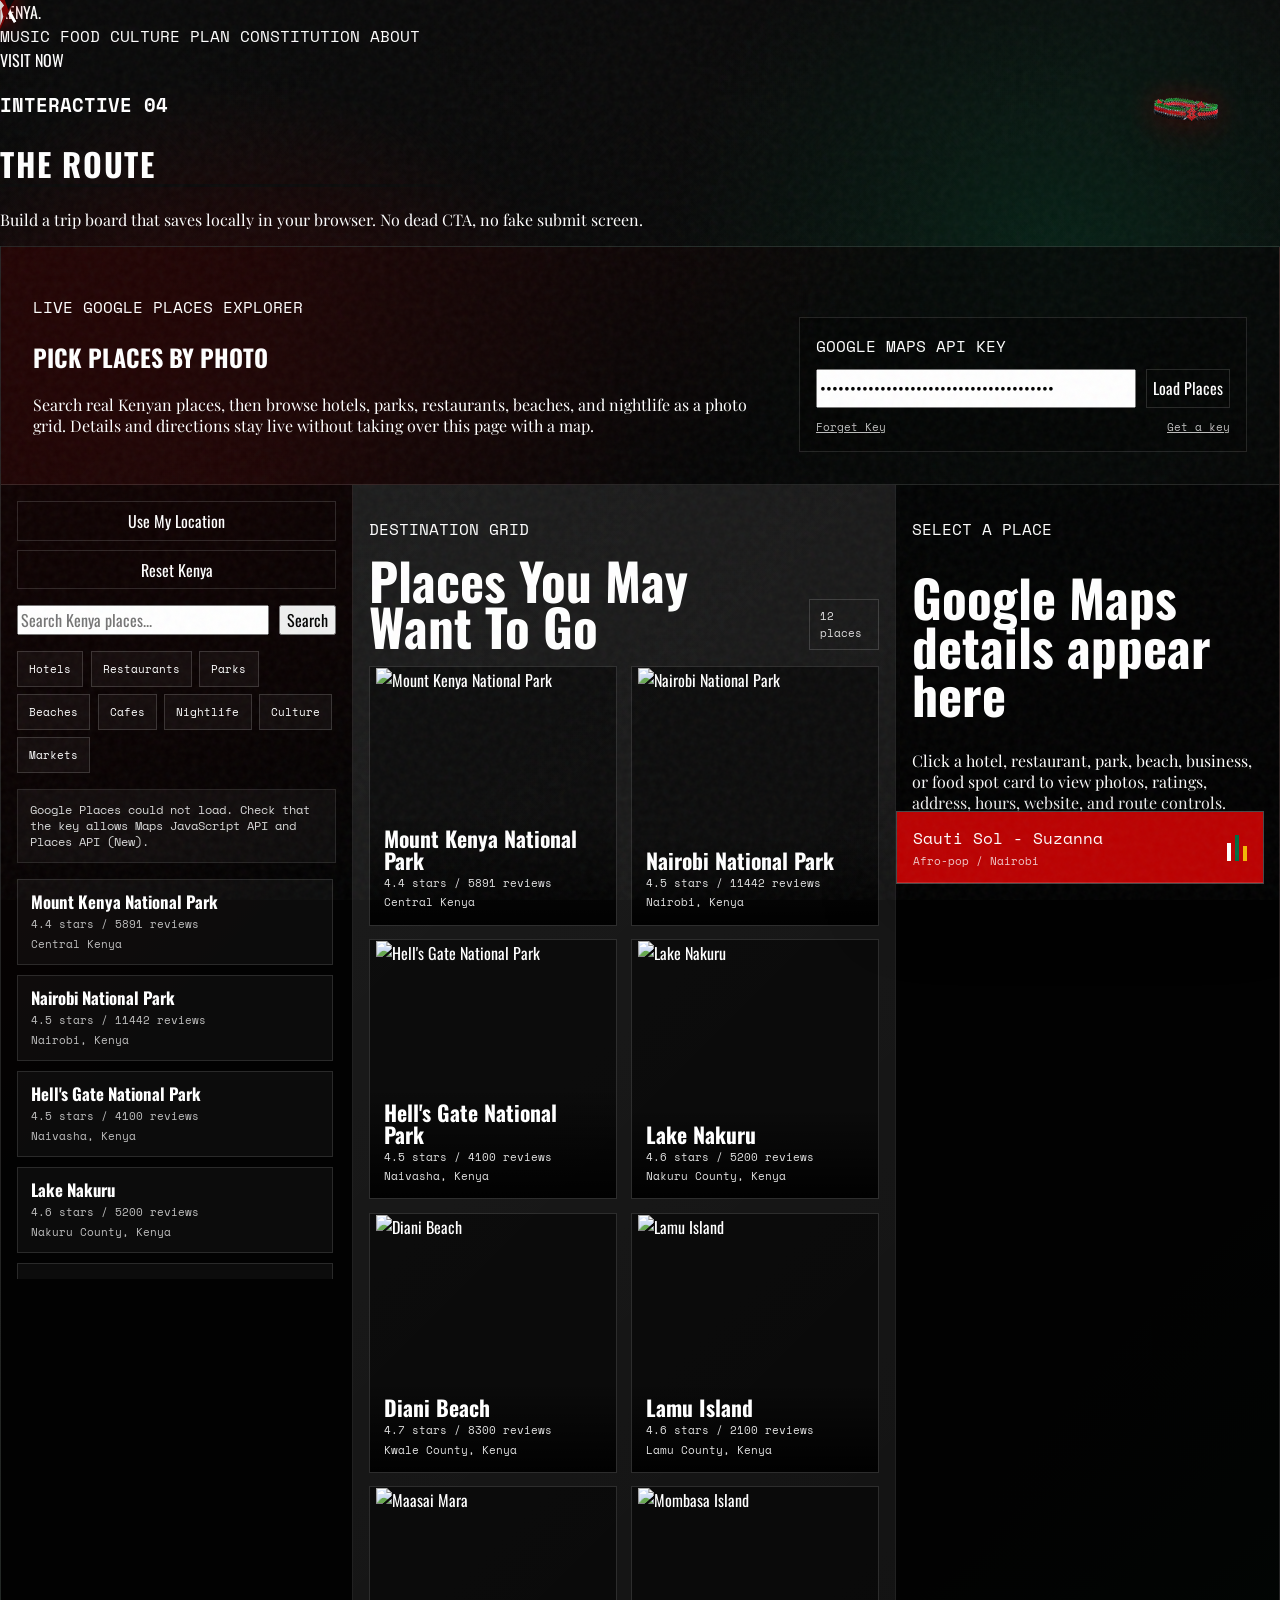
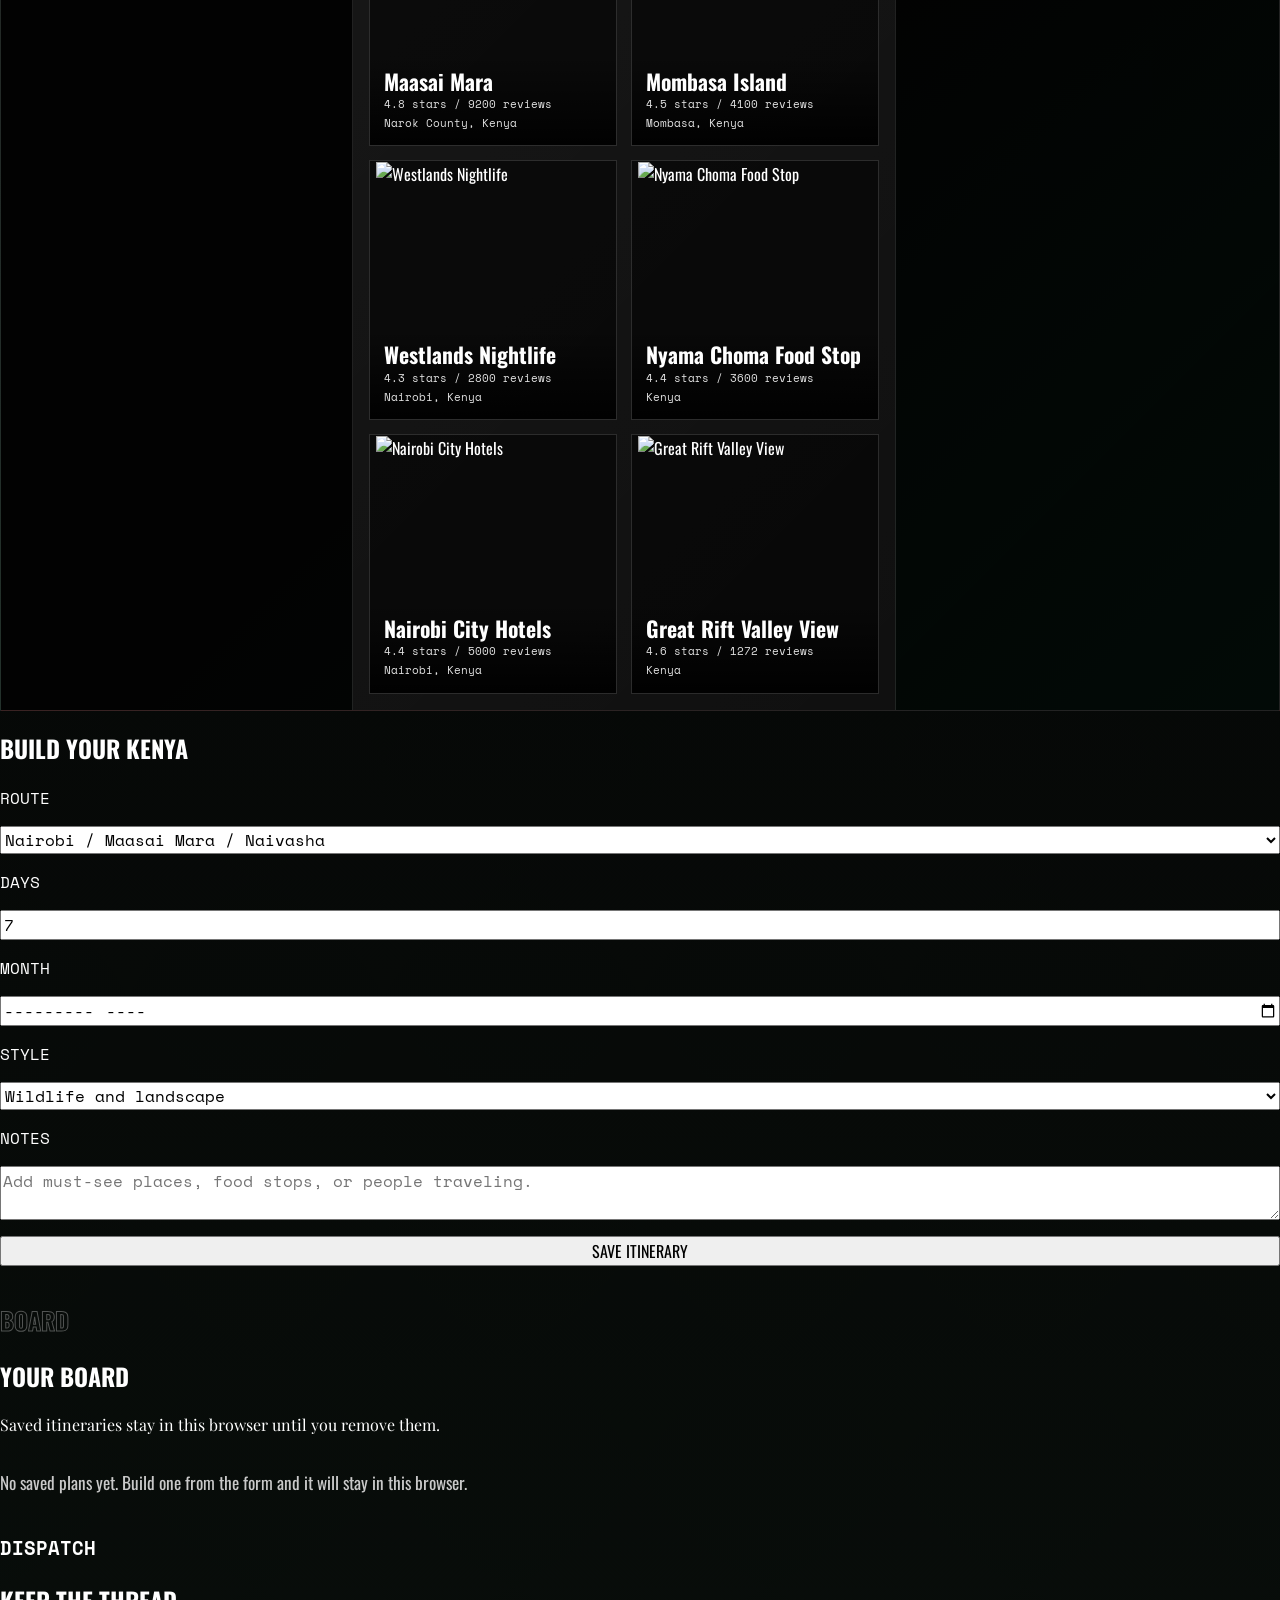
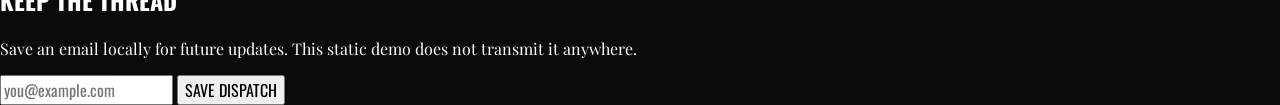
==== plan.html @ a10125d6 "fyeee" ====
<!DOCTYPE html>
<html lang="en">
<head>
  <meta charset="UTF-8">
  <meta name="viewport" content="width=device-width, initial-scale=1.0">
  <title>Plan | Kenya</title>
  <script src="https://cdn.tailwindcss.com"></script>
  <link rel="preconnect" href="https://fonts.googleapis.com">
  <link rel="preconnect" href="https://fonts.gstatic.com" crossorigin>
  <link href="https://fonts.googleapis.com/css2?family=Oswald:wght@300;500;700&family=Playfair+Display:ital,wght@0,400;0,700;1,400&family=Space+Mono:wght@400;700&display=swap" rel="stylesheet">
  <link rel="stylesheet" href="styles.css">
</head>
<body class="original-page antialiased selection:bg-red-600 selection:text-white">
  <nav class="original-nav fixed top-0 w-full z-50 px-6 py-4 flex justify-between items-center mix-blend-difference text-white transition-all duration-300">
    <a href="index.html" class="text-2xl font-bold tracking-tighter hover-trigger cursor-pointer" data-cursor="hovered"><span class="text-red-600">K</span>ENYA<span class="text-green-600">.</span></a>
    <div class="hidden md:flex gap-5 font-mono text-xs tracking-widest">
      <a href="music.html" class="hover:text-red-500 transition-colors hover-trigger" data-cursor="hovered">MUSIC</a>
      <a href="food.html" class="hover:text-red-500 transition-colors hover-trigger" data-cursor="hovered">FOOD</a>
      <a href="culture.html" class="hover:text-red-500 transition-colors hover-trigger" data-cursor="hovered">CULTURE</a>
      <a href="plan.html" class="text-red-500 transition-colors hover-trigger" data-cursor="hovered">PLAN</a>
      <a href="constitution.html" class="hover:text-red-500 transition-colors hover-trigger" data-cursor="hovered">CONSTITUTION</a>
      <a href="about.html" class="hover:text-red-500 transition-colors hover-trigger" data-cursor="hovered">ABOUT</a>
    </div>
    <a href="#planner" class="border border-white px-4 py-2 text-xs font-bold hover:bg-white hover:text-black transition-all hover-trigger" data-cursor="hovered">VISIT NOW</a>
  </nav>

  <main class="pt-32 pb-20 px-6 md:px-20 bg-gradient-to-b from-black to-[#050f08] min-h-screen">
    <div class="mb-16 border-b border-white/10 pb-8">
      <h3 class="font-mono text-green-500 mb-2">INTERACTIVE 04</h3>
      <h1 class="text-7xl md:text-9xl font-bold glitch" data-text="THE ROUTE">THE ROUTE</h1>
      <p class="font-serif text-xl text-gray-400 mt-4 max-w-2xl">Build a trip board that saves locally in your browser. No dead CTA, no fake submit screen.</p>
    </div>

    <section id="kenya-live-map" class="kenya-map-explorer mb-12" data-google-map-explorer>
      <div class="map-brief">
        <div>
          <p class="font-mono text-red-500 text-xs tracking-widest mb-2">LIVE GOOGLE PLACES EXPLORER</p>
          <h2 class="text-4xl md:text-6xl font-bold leading-none">PICK PLACES BY PHOTO</h2>
          <p class="font-serif text-gray-400 mt-3 max-w-3xl">Search real Kenyan places, then browse hotels, parks, restaurants, beaches, and nightlife as a photo grid. Details and directions stay live without taking over this page with a map.</p>
        </div>
        <div class="map-key-panel">
          <label class="font-mono text-xs text-gray-400 tracking-widest" for="maps-api-key">GOOGLE MAPS API KEY</label>
          <div class="map-key-row">
            <input id="maps-api-key" data-map-key type="password" autocomplete="off" placeholder="Paste Maps JS key" class="bg-black border border-white/20 p-3 text-white">
            <button type="button" class="icon-btn" data-map-load>Load Places</button>
          </div>
          <div class="map-key-actions">
            <button type="button" data-map-clear-key>Forget Key</button>
            <a href="https://developers.google.com/maps/documentation/javascript/get-api-key" target="_blank" rel="noreferrer">Get a key</a>
          </div>
        </div>
      </div>

      <div class="map-workbench">
        <aside class="map-sidebar">
          <div class="map-toolbar">
            <button type="button" class="icon-btn" data-map-locate>Use My Location</button>
            <button type="button" class="icon-btn" data-map-reset>Reset Kenya</button>
          </div>
          <form class="map-search" data-map-search-form>
            <input name="query" type="search" placeholder="Search Kenya places..." class="bg-black border border-white/20 p-3 text-white" required>
            <button type="submit" class="bg-red-600 text-white px-4 py-3 font-bold hover:bg-white hover:text-black transition-colors">Search</button>
          </form>
          <div class="map-categories" data-map-categories>
            <button type="button" data-map-query="best hotels in Kenya">Hotels</button>
            <button type="button" data-map-query="best restaurants in Kenya">Restaurants</button>
            <button type="button" data-map-query="national parks in Kenya">Parks</button>
            <button type="button" data-map-query="best beaches in Kenya">Beaches</button>
            <button type="button" data-map-query="best cafes in Kenya">Cafes</button>
            <button type="button" data-map-query="live music and nightlife in Kenya">Nightlife</button>
            <button type="button" data-map-query="museums and cultural centers in Kenya">Culture</button>
            <button type="button" data-map-query="markets and shopping malls in Kenya">Markets</button>
          </div>
          <div class="map-status" data-map-status>Enter your key and load places to pull live Google Places photos and details.</div>
          <div class="map-results" data-map-results></div>
        </aside>

        <div class="map-stage">
          <div class="place-gallery-shell">
            <div class="place-gallery-head">
              <div>
                <p class="font-mono text-xs text-red-500 tracking-widest">DESTINATION GRID</p>
                <h3>Places You May Want To Go</h3>
              </div>
              <span data-gallery-count>0 places</span>
            </div>
            <div class="place-gallery" data-place-gallery>
              <div class="gallery-empty">
                <strong>Load places to fill this with real destination images.</strong>
                <p>Search hotels, restaurants, national parks, beaches, businesses, or cool joints across Kenya.</p>
              </div>
            </div>
            <div class="map-route-card" data-route-card hidden></div>
          </div>
        </div>

        <aside class="map-detail" data-place-detail>
          <p class="font-mono text-xs text-red-500 tracking-widest">SELECT A PLACE</p>
          <h3>Google Maps details appear here</h3>
          <p class="font-serif text-gray-400">Click a hotel, restaurant, park, beach, business, or food spot card to view photos, ratings, address, hours, website, and route controls.</p>
        </aside>
      </div>
    </section>

    <section id="planner" class="grid grid-cols-1 lg:grid-cols-2 gap-8">
      <form class="bg-white/5 border border-white/10 p-8 rounded-xl hover:border-red-500/40 transition-colors" data-planner-form>
        <h2 class="text-4xl font-bold mb-8">BUILD YOUR KENYA</h2>
        <div class="grid gap-5">
          <label class="grid gap-2 font-mono text-xs text-gray-400 tracking-widest">ROUTE
            <select name="route" class="bg-black border border-white/20 p-4 text-white font-sans text-base" required>
              <option value="Nairobi / Maasai Mara / Naivasha">Nairobi / Maasai Mara / Naivasha</option>
              <option value="Mombasa / Diani / Lamu">Mombasa / Diani / Lamu</option>
              <option value="Nairobi / Iten / Mount Kenya">Nairobi / Iten / Mount Kenya</option>
              <option value="Food crawl / Music night / City design">Food crawl / Music night / City design</option>
            </select>
          </label>
          <div class="grid grid-cols-1 md:grid-cols-2 gap-5">
            <label class="grid gap-2 font-mono text-xs text-gray-400 tracking-widest">DAYS
              <input name="days" type="number" min="2" max="30" value="7" class="bg-black border border-white/20 p-4 text-white font-sans text-base" required>
            </label>
            <label class="grid gap-2 font-mono text-xs text-gray-400 tracking-widest">MONTH
              <input name="month" type="month" class="bg-black border border-white/20 p-4 text-white font-sans text-base" required>
            </label>
          </div>
          <label class="grid gap-2 font-mono text-xs text-gray-400 tracking-widest">STYLE
            <select name="style" class="bg-black border border-white/20 p-4 text-white font-sans text-base" required>
              <option value="Wildlife and landscape">Wildlife and landscape</option>
              <option value="Food and nightlife">Food and nightlife</option>
              <option value="Culture and coast">Culture and coast</option>
              <option value="Training and adventure">Training and adventure</option>
            </select>
          </label>
          <label class="grid gap-2 font-mono text-xs text-gray-400 tracking-widest">NOTES
            <textarea name="notes" class="bg-black border border-white/20 p-4 text-white font-sans text-base min-h-[150px]" placeholder="Add must-see places, food stops, or people traveling."></textarea>
          </label>
          <button class="bg-red-600 text-white px-8 py-3 font-bold hover:bg-white hover:text-black transition-colors hover-trigger justify-self-start" type="submit" data-cursor="hovered">SAVE ITINERARY</button>
        </div>
      </form>

      <div class="relative bg-white/5 border border-white/10 p-8 rounded-xl overflow-hidden">
        <div class="absolute top-0 right-0 p-6 opacity-10 pointer-events-none"><h2 class="text-[12vw] font-bold leading-none text-stroke">BOARD</h2></div>
        <div class="relative z-10">
          <h2 class="text-4xl font-bold mb-3">YOUR BOARD</h2>
          <p class="font-serif text-gray-400 mb-8">Saved itineraries stay in this browser until you remove them.</p>
          <div class="itinerary space-y-4" data-itinerary></div>
        </div>
      </div>
    </section>

    <section class="mt-12 bg-black border border-white/10 p-8 rounded-xl">
      <h3 class="font-mono text-red-500 mb-2">DISPATCH</h3>
      <h2 class="text-4xl md:text-6xl font-bold mb-4">KEEP THE THREAD</h2>
      <p class="font-serif text-gray-400 mb-8 max-w-2xl">Save an email locally for future updates. This static demo does not transmit it anywhere.</p>
      <form class="flex flex-col md:flex-row gap-4" data-contact-form>
        <input name="email" type="email" placeholder="you@example.com" class="flex-1 bg-black border border-white/20 p-4 text-white" required>
        <button class="bg-green-600 text-white px-8 py-3 font-bold hover:bg-white hover:text-black transition-colors hover-trigger" type="submit" data-cursor="hovered">SAVE DISPATCH</button>
      </form>
    </section>
  </main>

  <script src="app.js"></script>
</body>
</html>
---- styles.css ----
:root {
  --black: #050505;
  --ink: #0b0b0b;
  --red: #bb0000;
  --green: #006b3f;
  --gold: #f2b705;
  --white: #ffffff;
  --muted: #b9b9b9;
  --line: rgba(255, 255, 255, 0.14);
}

* {
  box-sizing: border-box;
}

html {
  scroll-behavior: smooth;
}

body {
  margin: 0;
  background:
    radial-gradient(circle at 18% 15%, rgba(187, 0, 0, 0.26), transparent 26rem),
    radial-gradient(circle at 82% 8%, rgba(0, 107, 63, 0.24), transparent 24rem),
    linear-gradient(180deg, #090909 0%, #050505 46%, #080d0a 100%);
  color: var(--white);
  font-family: Oswald, Arial, sans-serif;
  overflow-x: hidden;
  cursor: none;
}

body::before {
  content: "";
  position: fixed;
  inset: 0;
  pointer-events: none;
  z-index: 0;
  opacity: 0.11;
  background-image:
    linear-gradient(90deg, rgba(255,255,255,0.04) 1px, transparent 1px),
    linear-gradient(rgba(255,255,255,0.04) 1px, transparent 1px);
  background-size: 42px 42px;
  mask-image: linear-gradient(to bottom, black, transparent 88%);
}

a {
  color: inherit;
  text-decoration: none;
}

img {
  display: block;
  max-width: 100%;
}

button,
input,
select,
textarea {
  font: inherit;
}

.font-serif {
  font-family: "Playfair Display", Georgia, serif;
}

.font-mono {
  font-family: "Space Mono", monospace;
}

.site-shell {
  position: relative;
  z-index: 1;
}

.topbar {
  position: sticky;
  top: 0;
  z-index: 50;
  display: flex;
  align-items: center;
  justify-content: space-between;
  gap: 1.2rem;
  padding: 1rem clamp(1rem, 4vw, 4rem);
  border-bottom: 1px solid var(--line);
  background: rgba(5, 5, 5, 0.78);
  backdrop-filter: blur(18px);
}

.brand {
  display: inline-flex;
  align-items: center;
  gap: 0.65rem;
  font-size: 1.55rem;
  font-weight: 700;
  letter-spacing: 0.02em;
}

.brand-mark {
  display: grid;
  place-items: center;
  width: 2.3rem;
  height: 2.3rem;
  border: 1px solid rgba(255,255,255,0.25);
  background:
    linear-gradient(180deg, #111 0 25%, var(--red) 25% 50%, var(--white) 50% 58%, var(--green) 58% 100%);
  color: white;
  font-size: 0.9rem;
  box-shadow: 0 0 24px rgba(187,0,0,0.3);
}

.nav-links {
  display: flex;
  align-items: center;
  gap: clamp(0.7rem, 2vw, 1.7rem);
  color: var(--muted);
  font-family: "Space Mono", monospace;
  font-size: 0.76rem;
  letter-spacing: 0.08em;
  text-transform: uppercase;
}

.nav-links a {
  padding: 0.55rem 0;
  border-bottom: 1px solid transparent;
}

.nav-links a:hover,
.nav-links a.active {
  color: white;
  border-color: var(--red);
}

.menu-toggle {
  display: none;
}

.btn,
button.btn {
  display: inline-flex;
  align-items: center;
  justify-content: center;
  gap: 0.55rem;
  min-height: 2.75rem;
  padding: 0.8rem 1.1rem;
  border: 1px solid rgba(255,255,255,0.18);
  background: white;
  color: #050505;
  font-weight: 700;
  letter-spacing: 0.04em;
  text-transform: uppercase;
  cursor: pointer;
  transition: transform 180ms ease, background 180ms ease, color 180ms ease, border-color 180ms ease;
}

.btn:hover {
  transform: translateY(-2px);
  background: var(--red);
  border-color: var(--red);
  color: white;
}

.btn.ghost {
  background: transparent;
  color: white;
}

.btn.ghost:hover {
  background: white;
  color: #050505;
}

.btn.green:hover {
  background: var(--green);
  border-color: var(--green);
}

.hero {
  min-height: calc(100vh - 76px);
  display: grid;
  align-items: end;
  padding: clamp(5rem, 11vw, 9rem) clamp(1rem, 5vw, 5rem) 3rem;
  position: relative;
  overflow: hidden;
}

.hero::after {
  content: "";
  position: absolute;
  inset: auto 0 0;
  height: 38%;
  background: linear-gradient(to top, #050505, transparent);
  pointer-events: none;
}

.hero-media {
  position: absolute;
  inset: 0;
  z-index: -1;
}

.hero-media img {
  width: 100%;
  height: 100%;
  object-fit: cover;
  filter: saturate(1.1) contrast(1.05);
}

.hero-media::after {
  content: "";
  position: absolute;
  inset: 0;
  background:
    linear-gradient(90deg, rgba(0,0,0,0.82), rgba(0,0,0,0.2) 55%, rgba(0,0,0,0.62)),
    linear-gradient(180deg, rgba(0,0,0,0.14), rgba(0,0,0,0.78));
}

.hero-content {
  position: relative;
  z-index: 2;
  max-width: 64rem;
}

.eyebrow {
  margin: 0 0 0.9rem;
  color: var(--gold);
  font-family: "Space Mono", monospace;
  font-size: 0.8rem;
  letter-spacing: 0.14em;
  text-transform: uppercase;
}

.hero h1,
.page-hero h1 {
  margin: 0;
  max-width: 12ch;
  font-size: clamp(4.3rem, 13vw, 12rem);
  line-height: 0.82;
  text-transform: uppercase;
}

.hero-copy {
  max-width: 38rem;
  margin: 1.5rem 0 2rem;
  color: #e8e8e8;
  font-size: clamp(1.05rem, 2vw, 1.35rem);
  line-height: 1.55;
}

.hero-actions,
.action-row {
  display: flex;
  flex-wrap: wrap;
  gap: 0.85rem;
}

.ticker {
  overflow: hidden;
  border-block: 1px solid var(--line);
  background: var(--red);
  color: white;
}

.ticker-track {
  display: flex;
  width: max-content;
  animation: ticker 24s linear infinite;
}

.ticker span {
  padding: 0.85rem 1rem;
  font-weight: 700;
  letter-spacing: 0.08em;
  white-space: nowrap;
}

@keyframes ticker {
  to { transform: translateX(-50%); }
}

.section {
  padding: clamp(4rem, 8vw, 8rem) clamp(1rem, 5vw, 5rem);
}

.section.tight {
  padding-top: 3rem;
}

.section-head {
  display: flex;
  align-items: end;
  justify-content: space-between;
  gap: 2rem;
  margin-bottom: 2rem;
}

.section h2,
.page-hero h2 {
  margin: 0;
  font-size: clamp(2.6rem, 6vw, 6rem);
  line-height: 0.9;
  text-transform: uppercase;
}

.lede {
  max-width: 44rem;
  color: var(--muted);
  font-size: 1.08rem;
  line-height: 1.7;
}

.grid {
  display: grid;
  gap: 1rem;
}

.grid.three {
  grid-template-columns: repeat(3, minmax(0, 1fr));
}

.grid.two {
  grid-template-columns: repeat(2, minmax(0, 1fr));
}

.feature-card,
.catalog-card,
.planner-panel,
.story-row,
.modal-panel {
  border: 1px solid var(--line);
  background: rgba(255,255,255,0.055);
  backdrop-filter: blur(12px);
}

.feature-card {
  position: relative;
  min-height: 30rem;
  overflow: hidden;
}

.feature-card img {
  width: 100%;
  height: 100%;
  min-height: 30rem;
  object-fit: cover;
  transition: transform 700ms ease;
}

.feature-card:hover img {
  transform: scale(1.08);
}

.feature-card .card-copy {
  position: absolute;
  inset: auto 0 0;
  padding: 1.5rem;
  background: linear-gradient(to top, rgba(0,0,0,0.92), transparent);
}

.feature-card h3,
.catalog-card h3 {
  margin: 0 0 0.4rem;
  font-size: 2rem;
  text-transform: uppercase;
}

.split {
  display: grid;
  grid-template-columns: 0.9fr 1.1fr;
  gap: clamp(1.5rem, 5vw, 5rem);
  align-items: center;
}

.poster {
  position: relative;
  border: 1px solid var(--line);
  overflow: hidden;
  transform: rotate(-1deg);
  box-shadow: 20px 20px 0 var(--red);
}

.poster img {
  width: 100%;
  aspect-ratio: 4 / 5;
  object-fit: cover;
}

.stat-strip {
  display: grid;
  grid-template-columns: repeat(4, minmax(0, 1fr));
  border-top: 1px solid var(--line);
  border-bottom: 1px solid var(--line);
}

.stat {
  padding: 1.4rem;
  border-right: 1px solid var(--line);
}

.stat:last-child {
  border-right: 0;
}

.stat strong {
  display: block;
  font-size: clamp(2rem, 4vw, 4rem);
  line-height: 1;
}

.stat span {
  color: var(--muted);
  font-family: "Space Mono", monospace;
  font-size: 0.75rem;
}

.page-hero {
  padding: clamp(5rem, 10vw, 8rem) clamp(1rem, 5vw, 5rem) 2.5rem;
  border-bottom: 1px solid var(--line);
}

.filters {
  display: flex;
  flex-wrap: wrap;
  gap: 0.65rem;
  margin: 2rem 0;
}

.chip {
  border: 1px solid var(--line);
  background: transparent;
  color: white;
  padding: 0.65rem 0.85rem;
  font-family: "Space Mono", monospace;
  font-size: 0.74rem;
  text-transform: uppercase;
  cursor: pointer;
}

.chip.active,
.chip:hover {
  background: white;
  color: #050505;
}

.catalog-card {
  padding: 1rem;
  min-height: 100%;
  transition: transform 200ms ease, border-color 200ms ease, background 200ms ease;
}

.catalog-card:hover {
  transform: translateY(-4px);
  border-color: rgba(187,0,0,0.75);
  background: rgba(255,255,255,0.09);
}

.catalog-card img {
  width: 100%;
  aspect-ratio: 4 / 3;
  object-fit: cover;
  border: 1px solid rgba(255,255,255,0.1);
  margin-bottom: 1rem;
}

.catalog-card p {
  color: var(--muted);
  line-height: 1.55;
}

.card-meta {
  display: flex;
  flex-wrap: wrap;
  gap: 0.45rem;
  margin: 0.8rem 0 1rem;
}

.card-meta span {
  border: 1px solid var(--line);
  padding: 0.25rem 0.45rem;
  color: #ddd;
  font-family: "Space Mono", monospace;
  font-size: 0.68rem;
}

.player {
  position: fixed;
  right: 1rem;
  bottom: 1rem;
  z-index: 80;
  width: min(23rem, calc(100vw - 2rem));
  border: 1px solid var(--line);
  background: rgba(5,5,5,0.92);
  backdrop-filter: blur(18px);
  box-shadow: 0 24px 70px rgba(0,0,0,0.4);
}

.player-head {
  display: flex;
  justify-content: space-between;
  align-items: center;
  gap: 1rem;
  padding: 0.8rem 1rem;
  border-bottom: 1px solid var(--line);
  cursor: pointer;
}

.player-head small {
  display: block;
  margin-top: 0.2rem;
  color: rgba(255,255,255,0.78);
  font-family: "Space Mono", monospace;
  font-size: 0.68rem;
  letter-spacing: 0;
}

.player-body {
  padding: 1rem;
}

.player.collapsed .player-body {
  display: none;
}

.bars {
  display: flex;
  align-items: end;
  gap: 0.22rem;
  height: 1.7rem;
}

.bars i {
  display: block;
  width: 0.28rem;
  background: var(--red);
  animation: bar 900ms infinite ease-in-out alternate;
}

.bars i:nth-child(2) { height: 1.1rem; background: white; animation-delay: 120ms; }
.bars i:nth-child(3) { height: 1.6rem; background: var(--green); animation-delay: 240ms; }
.bars i:nth-child(4) { height: 0.9rem; background: var(--gold); animation-delay: 360ms; }
.bars i:nth-child(1) { height: 0.7rem; }

@keyframes bar {
  to { height: 1.7rem; }
}

.player-controls {
  display: grid;
  grid-template-columns: 1fr 1fr 1fr;
  gap: 0.5rem;
  margin: 1rem 0;
}

.icon-btn {
  border: 1px solid var(--line);
  background: transparent;
  color: white;
  min-height: 2.45rem;
  cursor: pointer;
}

.icon-btn:hover {
  background: white;
  color: #050505;
}

.progress {
  height: 0.35rem;
  background: rgba(255,255,255,0.14);
  overflow: hidden;
}

.progress span {
  display: block;
  width: 0;
  height: 100%;
  background: var(--red);
}

.playlist {
  display: grid;
  gap: 0.45rem;
  max-height: 14rem;
  overflow: auto;
  padding-right: 0.15rem;
}

.playlist-track {
  display: flex;
  align-items: center;
  justify-content: space-between;
  gap: 1rem;
  width: 100%;
  min-height: 3rem;
  border: 1px solid rgba(255,255,255,0.14);
  background: rgba(255,255,255,0.04);
  color: white;
  padding: 0.65rem 0.75rem;
  text-align: left;
  cursor: pointer;
}

.playlist-track span {
  font-weight: 700;
  line-height: 1.1;
}

.playlist-track small {
  flex: 0 0 auto;
  max-width: 8.5rem;
  color: #bdbdbd;
  font-family: "Space Mono", monospace;
  font-size: 0.66rem;
  text-align: right;
  line-height: 1.2;
}

.playlist-track:hover,
.playlist-track.active {
  border-color: var(--red);
  background: var(--red);
  color: white;
}

.playlist-track:hover small,
.playlist-track.active small {
  color: rgba(255,255,255,0.86);
}

.folk-track-card {
  position: relative;
  display: flex;
  flex-direction: column;
  justify-content: space-between;
  min-height: 15rem;
  overflow: hidden;
  border: 1px solid rgba(255,255,255,0.13);
  background:
    linear-gradient(135deg, rgba(187,15,15,0.24), transparent 34%),
    linear-gradient(315deg, rgba(0,91,45,0.22), transparent 38%),
    #090909;
  padding: 1.25rem;
}

.folk-track-card::before {
  content: "";
  position: absolute;
  inset: 0;
  background-image:
    linear-gradient(90deg, rgba(255,255,255,0.08) 1px, transparent 1px),
    linear-gradient(rgba(255,255,255,0.05) 1px, transparent 1px);
  background-size: 1.6rem 1.6rem;
  mask-image: linear-gradient(to bottom, black, transparent);
  opacity: 0.45;
  pointer-events: none;
}

.folk-track-card > * {
  position: relative;
}

.folk-track-card h3 {
  font-size: clamp(1.75rem, 5vw, 3rem);
  line-height: 0.95;
  margin: 0.6rem 0 1rem;
}

.kenya-map-explorer {
  border: 1px solid rgba(255,255,255,0.12);
  background:
    linear-gradient(135deg, rgba(187,0,0,0.15), transparent 28%),
    linear-gradient(315deg, rgba(0,107,63,0.16), transparent 34%),
    rgba(5,5,5,0.72);
}

.map-brief {
  display: grid;
  grid-template-columns: minmax(0, 1fr) minmax(18rem, 28rem);
  gap: 1.5rem;
  align-items: end;
  padding: clamp(1rem, 3vw, 2rem);
  border-bottom: 1px solid rgba(255,255,255,0.12);
}

.map-key-panel {
  display: grid;
  gap: 0.65rem;
  padding: 1rem;
  border: 1px solid rgba(255,255,255,0.12);
  background: rgba(0,0,0,0.42);
}

.map-key-row,
.map-toolbar,
.map-search {
  display: grid;
  gap: 0.6rem;
}

.map-key-row {
  grid-template-columns: minmax(0, 1fr) auto;
}

.map-key-actions {
  display: flex;
  align-items: center;
  justify-content: space-between;
  gap: 1rem;
  font-family: "Space Mono", monospace;
  font-size: 0.7rem;
  color: #bdbdbd;
}

.map-key-actions button,
.map-key-actions a {
  border: 0;
  background: transparent;
  color: inherit;
  padding: 0;
  text-decoration: underline;
  cursor: pointer;
}

.map-workbench {
  display: grid;
  grid-template-columns: minmax(17rem, 22rem) minmax(28rem, 1fr) minmax(18rem, 24rem);
  min-height: 44rem;
}

.map-sidebar,
.map-detail {
  display: flex;
  flex-direction: column;
  gap: 1rem;
  padding: 1rem;
  background: rgba(0,0,0,0.52);
}

.map-sidebar {
  border-right: 1px solid rgba(255,255,255,0.12);
}

.map-detail {
  border-left: 1px solid rgba(255,255,255,0.12);
  overflow: auto;
}

.map-search {
  grid-template-columns: minmax(0, 1fr) auto;
}

.map-categories {
  display: flex;
  flex-wrap: wrap;
  gap: 0.45rem;
}

.map-categories button {
  border: 1px solid rgba(255,255,255,0.16);
  background: rgba(255,255,255,0.04);
  color: white;
  padding: 0.55rem 0.7rem;
  font-family: "Space Mono", monospace;
  font-size: 0.68rem;
  cursor: pointer;
}

.map-categories button:hover,
.map-categories button.active {
  background: var(--red);
  border-color: var(--red);
}

.map-status {
  min-height: 2.7rem;
  border: 1px solid rgba(255,255,255,0.1);
  padding: 0.75rem;
  color: #d7d7d7;
  font-family: "Space Mono", monospace;
  font-size: 0.72rem;
  line-height: 1.4;
  background: rgba(255,255,255,0.04);
}

.map-results {
  display: grid;
  gap: 0.65rem;
  max-height: 25rem;
  overflow: auto;
  padding-right: 0.2rem;
}

.map-result {
  width: 100%;
  border: 1px solid rgba(255,255,255,0.12);
  background: rgba(255,255,255,0.04);
  color: white;
  padding: 0.8rem;
  text-align: left;
  cursor: pointer;
}

.map-result:hover,
.map-result.active {
  border-color: var(--red);
  background: rgba(187,0,0,0.28);
}

.map-result strong {
  display: block;
  font-size: 1.05rem;
  line-height: 1.1;
}

.map-result small {
  display: block;
  margin-top: 0.35rem;
  color: #bdbdbd;
  font-family: "Space Mono", monospace;
  font-size: 0.66rem;
  line-height: 1.35;
}

.map-stage {
  position: relative;
  min-height: 44rem;
}

.place-gallery-shell {
  width: 100%;
  height: 100%;
  min-height: 44rem;
  background:
    linear-gradient(135deg, rgba(255,255,255,0.05), transparent),
    #101010;
  padding: 1rem;
  overflow: auto;
}

.place-gallery-head {
  display: flex;
  align-items: end;
  justify-content: space-between;
  gap: 1rem;
  margin-bottom: 1rem;
}

.place-gallery-head h3 {
  margin: 0.25rem 0 0;
  font-size: clamp(2rem, 4vw, 3.4rem);
  line-height: 0.9;
}

.place-gallery-head span {
  border: 1px solid rgba(255,255,255,0.16);
  padding: 0.45rem 0.65rem;
  color: #ddd;
  font-family: "Space Mono", monospace;
  font-size: 0.7rem;
}

.place-gallery {
  display: grid;
  grid-template-columns: repeat(auto-fit, minmax(11rem, 1fr));
  gap: 0.85rem;
  align-content: start;
}

.place-card {
  position: relative;
  min-height: 16rem;
  border: 1px solid rgba(255,255,255,0.14);
  background: rgba(0,0,0,0.5);
  color: white;
  overflow: hidden;
  text-align: left;
  cursor: pointer;
}

.place-card:hover,
.place-card.active {
  border-color: var(--red);
}

.place-card img,
.place-card-placeholder {
  width: 100%;
  height: 100%;
  min-height: 16rem;
  object-fit: cover;
  filter: grayscale(0.3) contrast(1.08);
  transition: transform 500ms ease, filter 500ms ease;
}

.place-card:hover img,
.place-card.active img {
  filter: grayscale(0) contrast(1.02);
  transform: scale(1.04);
}

.place-card-placeholder {
  display: grid;
  place-items: center;
  background:
    linear-gradient(135deg, rgba(187,0,0,0.58), transparent 42%),
    linear-gradient(315deg, rgba(0,107,63,0.58), transparent 46%),
    #111;
  font-size: clamp(3rem, 10vw, 6rem);
  font-weight: 700;
}

.map-detail-fallback {
  width: 100%;
  min-height: 12rem;
  border: 1px solid rgba(255,255,255,0.14);
}

.place-card-body {
  position: absolute;
  inset: auto 0 0;
  padding: 0.9rem;
  background: linear-gradient(to top, rgba(0,0,0,0.92), rgba(0,0,0,0.45), transparent);
}

.place-card-body strong {
  display: block;
  font-size: 1.35rem;
  line-height: 1;
}

.place-card-body small {
  display: block;
  margin-top: 0.35rem;
  color: #e0e0e0;
  font-family: "Space Mono", monospace;
  font-size: 0.66rem;
  line-height: 1.3;
}

.gallery-empty {
  grid-column: 1 / -1;
  min-height: 30rem;
  display: grid;
  place-content: center;
  gap: 0.5rem;
  border: 1px dashed rgba(255,255,255,0.18);
  color: #ddd;
  padding: 2rem;
  text-align: center;
}

.gallery-empty strong {
  font-size: clamp(1.8rem, 5vw, 3.5rem);
  line-height: 0.95;
}

.gallery-empty p {
  margin: 0;
  color: #aaa;
  font-family: "Playfair Display", Georgia, serif;
}

.map-route-card {
  margin-top: 1rem;
  border: 1px solid rgba(255,255,255,0.18);
  background: rgba(0,0,0,0.82);
  padding: 0.9rem 1rem;
  box-shadow: 0 20px 50px rgba(0,0,0,0.35);
}

.map-detail h3 {
  margin: 0;
  font-size: clamp(2rem, 4vw, 3.4rem);
  line-height: 0.94;
}

.map-detail-meta {
  display: flex;
  flex-wrap: wrap;
  gap: 0.45rem;
}

.map-detail-meta span {
  border: 1px solid rgba(255,255,255,0.15);
  padding: 0.35rem 0.5rem;
  color: #ddd;
  font-family: "Space Mono", monospace;
  font-size: 0.68rem;
}

.map-photo-grid {
  display: grid;
  grid-template-columns: repeat(2, minmax(0, 1fr));
  gap: 0.5rem;
}

.map-photo-grid img {
  width: 100%;
  aspect-ratio: 1.25;
  object-fit: cover;
  border: 1px solid rgba(255,255,255,0.14);
}

.map-detail-actions {
  display: grid;
  grid-template-columns: 1fr 1fr;
  gap: 0.6rem;
}

.map-detail-actions a,
.map-detail-actions button {
  display: inline-flex;
  align-items: center;
  justify-content: center;
  min-height: 2.6rem;
  border: 1px solid rgba(255,255,255,0.18);
  background: transparent;
  color: white;
  font-weight: 700;
  cursor: pointer;
}

.map-detail-actions a:hover,
.map-detail-actions button:hover {
  background: white;
  color: black;
}

.recipe-modal,
.toast {
  position: fixed;
  z-index: 100;
}

.recipe-modal {
  inset: 0;
  display: none;
  place-items: center;
  padding: 1rem;
  background: rgba(0,0,0,0.72);
}

.recipe-modal.open {
  display: grid;
}

.modal-panel {
  width: min(45rem, 100%);
  max-height: min(42rem, 92vh);
  overflow: auto;
  padding: clamp(1.2rem, 4vw, 2rem);
  background: #090909;
}

.modal-top {
  display: flex;
  align-items: start;
  justify-content: space-between;
  gap: 1rem;
}

.modal-panel h3 {
  margin: 0;
  font-size: clamp(2.3rem, 7vw, 5rem);
  line-height: 0.9;
}

.modal-panel ol,
.modal-panel ul {
  color: #ddd;
  line-height: 1.65;
}

.story-row {
  display: grid;
  grid-template-columns: 12rem 1fr;
  gap: 1.5rem;
  padding: 1rem;
  align-items: center;
}

.story-row img {
  width: 100%;
  aspect-ratio: 1;
  object-fit: cover;
}

.story-row h3 {
  margin: 0 0 0.5rem;
  font-size: clamp(1.8rem, 4vw, 3.5rem);
}

.planner {
  display: grid;
  grid-template-columns: 0.95fr 1.05fr;
  gap: 1rem;
  align-items: start;
}

.planner-panel {
  padding: 1.2rem;
}

.field {
  display: grid;
  gap: 0.45rem;
  margin-bottom: 1rem;
}

.field label {
  color: var(--muted);
  font-family: "Space Mono", monospace;
  font-size: 0.76rem;
  text-transform: uppercase;
}

.field input,
.field select,
.field textarea {
  width: 100%;
  border: 1px solid var(--line);
  background: rgba(255,255,255,0.06);
  color: white;
  padding: 0.85rem;
  outline: 0;
}

.field textarea {
  min-height: 8rem;
  resize: vertical;
}

.field input:focus,
.field select:focus,
.field textarea:focus {
  border-color: var(--red);
}

.itinerary {
  display: grid;
  gap: 0.75rem;
}

.itinerary-item {
  display: flex;
  justify-content: space-between;
  gap: 1rem;
  padding: 0.85rem;
  border: 1px solid var(--line);
  background: rgba(255,255,255,0.04);
}

.toast {
  left: 50%;
  bottom: 1.2rem;
  transform: translate(-50%, 160%);
  max-width: calc(100vw - 2rem);
  padding: 0.9rem 1rem;
  border: 1px solid rgba(255,255,255,0.2);
  background: white;
  color: #050505;
  font-weight: 700;
  transition: transform 240ms ease;
}

.toast.show {
  transform: translate(-50%, 0);
}

.footer {
  padding: 4rem clamp(1rem, 5vw, 5rem) 2rem;
  border-top: 1px solid var(--line);
  background: #030303;
}

.footer-grid {
  display: grid;
  grid-template-columns: 1.1fr 0.9fr;
  gap: 2rem;
  align-items: end;
}

.footer h2 {
  margin: 0;
  font-size: clamp(3rem, 10vw, 8rem);
  line-height: 0.9;
}

.footer-links {
  display: flex;
  flex-wrap: wrap;
  gap: 1rem;
  justify-content: flex-end;
  color: var(--muted);
  font-family: "Space Mono", monospace;
  font-size: 0.78rem;
}

.footer-links a:hover {
  color: white;
}

.smallprint {
  margin-top: 2rem;
  padding-top: 1.2rem;
  border-top: 1px solid rgba(255,255,255,0.08);
  color: #777;
  font-family: "Space Mono", monospace;
  font-size: 0.72rem;
}

@media (max-width: 860px) {
  .topbar {
    align-items: start;
    flex-wrap: wrap;
  }

  .menu-toggle {
    display: inline-flex;
    border: 1px solid var(--line);
    background: transparent;
    color: white;
    padding: 0.65rem 0.85rem;
  }

  .nav-links {
    display: none;
    width: 100%;
    flex-direction: column;
    align-items: stretch;
    gap: 0.1rem;
    padding-top: 0.6rem;
  }

  .nav-links.open {
    display: flex;
  }

  .topbar > .btn {
    display: none;
  }

  .grid.three,
  .grid.two,
  .split,
  .planner,
  .footer-grid {
    grid-template-columns: 1fr;
  }

  .section-head {
    display: block;
  }

  .stat-strip {
    grid-template-columns: repeat(2, minmax(0, 1fr));
  }

  .stat:nth-child(2) {
    border-right: 0;
  }

  .story-row {
    grid-template-columns: 1fr;
  }

  .footer-links {
    justify-content: flex-start;
  }
}

@media (prefers-reduced-motion: reduce) {
  #cursor,
  .bracelet-container,
  .ticker-track,
  .bars i,
  .hero h1::before,
  .page-hero h1::before {
    animation: none !important;
  }
}

/* Exact original-page overrides */
.original-page {
  background-color: #0a0a0a;
  color: white;
  overflow-x: hidden;
}

body.original-page::before {
  display: none;
}

.original-page .site-shell {
  z-index: auto;
}

.original-nav {
  backdrop-filter: none;
  background: transparent;
  border-bottom: 0;
}

.original-page .glitch {
  position: relative;
  color: white;
  font-weight: 700;
  text-transform: uppercase;
  letter-spacing: 0.05em;
  text-shadow: none;
}

.original-page .glitch::before,
.original-page .glitch::after {
  content: attr(data-text);
  position: absolute;
  top: 0;
  left: 0;
  width: 100%;
  height: 100%;
  background: #0a0a0a;
}

.original-page .glitch::before {
  left: 2px;
  text-shadow: -1px 0 #ff0000;
  clip: rect(44px, 450px, 56px, 0);
  animation: glitch-anim 5s infinite linear alternate-reverse;
}

.original-page .glitch::after {
  left: -2px;
  text-shadow: -1px 0 #00ff00;
  clip: rect(44px, 450px, 56px, 0);
  animation: glitch-anim2 5s infinite linear alternate-reverse;
}

@keyframes glitch-anim {
  0% { clip: rect(33px, 9999px, 11px, 0); }
  20% { clip: rect(89px, 9999px, 69px, 0); }
  40% { clip: rect(10px, 9999px, 86px, 0); }
  60% { clip: rect(55px, 9999px, 2px, 0); }
  80% { clip: rect(23px, 9999px, 95px, 0); }
  100% { clip: rect(71px, 9999px, 48px, 0); }
}

@keyframes glitch-anim2 {
  0% { clip: rect(15px, 9999px, 91px, 0); }
  20% { clip: rect(4px, 9999px, 16px, 0); }
  40% { clip: rect(76px, 9999px, 30px, 0); }
  60% { clip: rect(32px, 9999px, 68px, 0); }
  80% { clip: rect(96px, 9999px, 9px, 0); }
  100% { clip: rect(58px, 9999px, 74px, 0); }
}

.original-page .bar {
  width: 6px;
  background: var(--red);
  margin: 0 2px;
  animation: equalize 1s infinite;
}

@keyframes equalize {
  0% { height: 10px; }
  50% { height: 40px; }
  100% { height: 10px; }
}

.original-page .bar:nth-child(2) { animation-delay: 0.2s; background: var(--green); }
.original-page .bar:nth-child(3) { animation-delay: 0.4s; background: white; }
.original-page .bar:nth-child(4) { animation-delay: 0.1s; background: var(--red); }
.original-page .bar:nth-child(5) { animation-delay: 0.3s; background: var(--green); }

.original-page .marquee-container {
  overflow: hidden;
  white-space: nowrap;
}

.original-page .marquee-content {
  display: inline-block;
  animation: marquee 20s linear infinite;
}

.original-page .text-stroke {
  -webkit-text-stroke: 1px rgba(255,255,255,0.3);
  color: transparent;
}

.original-page .catalog-card {
  transition: all 0.4s cubic-bezier(0.175, 0.885, 0.32, 1.275);
}

.original-page .catalog-card:hover {
  transform: translateY(-10px) scale(1.02);
  box-shadow: 0 20px 40px rgba(0,0,0,0.5);
}

.original-page .filter-btn.active {
  background-color: var(--red);
  color: white;
}

.music-flag-panel {
  position: relative;
  min-height: 16rem;
  overflow: hidden;
  border: 1px solid rgba(255,255,255,0.12);
  background: #050505;
}

.music-flag-panel img {
  width: 100%;
  height: 100%;
  min-height: 16rem;
  object-fit: cover;
  opacity: 0.72;
}

.music-flag-panel::after {
  content: "";
  position: absolute;
  inset: 0;
  background: linear-gradient(90deg, rgba(0,0,0,0.78), rgba(0,0,0,0.18));
}

.artist-photo {
  width: 100%;
  height: 100%;
  object-fit: cover;
  opacity: .82;
  filter: grayscale(1) contrast(1.12);
  transition: opacity 450ms ease, filter 450ms ease, transform 700ms ease;
}

.catalog-card:hover .artist-photo {
  opacity: 1;
  filter: grayscale(0) contrast(1.04);
  transform: scale(1.06);
}

.original-page .food-card-inner {
  transition: transform 0.8s;
  transform-style: preserve-3d;
}

.original-page .food-card:hover .food-card-inner {
  transform: rotateY(180deg);
}

.original-page .food-card-front,
.original-page .food-card-back {
  backface-visibility: hidden;
}

.original-page .food-card-back {
  transform: rotateY(180deg);
}

.perspective-1000 {
  perspective: 1000px;
}

.original-page .btn,
.original-page button.btn,
.original-page .feature-card,
.original-page .catalog-card,
.original-page .planner-panel,
.original-page .story-row {
  box-shadow: none;
  transform: none;
}

.original-page .btn:hover {
  transform: none;
}

.original-page .page-hero h1::before,
.original-page .hero h1::before {
  animation: glitch-anim 5s infinite linear alternate-reverse;
}

@media (max-width: 860px) {
  .original-page .original-nav {
    mix-blend-mode: normal;
    background: rgba(0,0,0,0.72);
    backdrop-filter: blur(14px);
  }
}

@media (prefers-reduced-motion: reduce) {
  *,
  *::before,
  *::after {
    animation-duration: 1ms !important;
    scroll-behavior: auto !important;
    transition-duration: 1ms !important;
  }
}

/* Original Kenya visual language restored across every page */
#cursor {
  position: fixed;
  top: 0;
  left: 0;
  width: 54px;
  height: 66px;
  pointer-events: none;
  z-index: 9999;
  transform: translate(-50%, -50%);
  transition: transform 100ms ease-out;
  filter: drop-shadow(0 0 10px rgba(187, 0, 0, 0.55));
}

#cursor img {
  display: block;
  width: 100%;
  height: 100%;
  object-fit: contain;
}

#cursor .shield-body {
  position: relative;
  display: flex;
  align-items: center;
  justify-content: center;
  width: 100%;
  height: 100%;
  clip-path: polygon(50% 0%, 100% 25%, 100% 75%, 50% 100%, 0% 75%, 0% 25%);
  background: linear-gradient(135deg, #8b4513 0%, #d2691e 50%, #8b4513 100%);
  border: 2px solid #ffd700;
}

#cursor .shield-pattern {
  position: absolute;
  width: 60%;
  height: 60%;
  clip-path: polygon(50% 0%, 100% 25%, 100% 75%, 50% 100%, 0% 75%, 0% 25%);
  background: repeating-linear-gradient(45deg, transparent, transparent 3px, rgba(255, 215, 0, 0.32) 3px, rgba(255, 215, 0, 0.32) 6px);
}

#cursor .shield-center {
  position: relative;
  z-index: 2;
  width: 8px;
  height: 8px;
  border-radius: 50%;
  background: #ffd700;
}

#cursor.hovered {
  transform: translate(-50%, -50%) scale(1.35) rotate(-5deg);
}

#cursor.hovered .shield-body {
  background: linear-gradient(135deg, #bb0000 0%, #ff1212 50%, #bb0000 100%);
  box-shadow: 0 0 20px rgba(187, 0, 0, 0.82);
}

.grain {
  position: fixed;
  inset: 0;
  z-index: 9000;
  pointer-events: none;
  opacity: 0.05;
  background-image: url("data:image/svg+xml,%3Csvg viewBox='0 0 200 200' xmlns='http://www.w3.org/2000/svg'%3E%3Cfilter id='noiseFilter'%3E%3CfeTurbulence type='fractalNoise' baseFrequency='0.65' numOctaves='3' stitchTiles='stitch'/%3E%3C/filter%3E%3Crect width='100%25' height='100%25' filter='url(%23noiseFilter)'/%3E%3C/svg%3E");
}

.bracelet-container {
  position: fixed;
  top: 70px;
  right: 24px;
  z-index: 49;
  width: 140px;
  height: 78px;
  pointer-events: auto;
  cursor: pointer;
  background: transparent;
  animation: floatBracelet 5s ease-in-out infinite;
}

@keyframes floatBracelet {
  0%, 100% { transform: translateY(0); }
  50% { transform: translateY(-20px); }
}

.bracelet-img {
  display: block;
  width: 100%;
  height: 100%;
  object-fit: contain;
  filter: drop-shadow(0 8px 18px rgba(0,0,0,0.72)) drop-shadow(0 0 12px rgba(187,0,0,0.38));
  transition: transform 380ms ease, filter 380ms ease;
  transform-origin: center center;
}

.bracelet-container:hover .bracelet-img {
  transform: scale(1.1) rotate(-4deg);
  filter: drop-shadow(0 12px 28px rgba(0,0,0,0.9)) drop-shadow(0 0 18px rgba(187,0,0,0.7));
}

.topbar {
  mix-blend-mode: difference;
  background: rgba(0, 0, 0, 0.44);
  border-bottom-color: rgba(255,255,255,0.08);
}

.brand {
  font-size: 1.65rem;
  letter-spacing: -0.04em;
}

.brand-mark {
  clip-path: polygon(50% 0%, 100% 25%, 100% 75%, 50% 100%, 0% 75%, 0% 25%);
  border: 2px solid #ffd700;
  background: linear-gradient(180deg, black 0 25%, var(--red) 25% 48%, white 48% 58%, var(--green) 58% 100%);
}

.nav-links a {
  font-size: 0.82rem;
  letter-spacing: 0.16em;
}

.hero,
.page-hero {
  background-color: #0a0a0a;
  background-image:
    radial-gradient(circle at 18% 25%, rgba(187,0,0,0.34), transparent 18rem),
    radial-gradient(circle at 82% 72%, rgba(0,102,0,0.26), transparent 22rem),
    repeating-linear-gradient(45deg, rgba(187,0,0,0.08) 0 10px, transparent 10px 20px);
}

.hero h1,
.page-hero h1,
.section h2,
.footer h2 {
  position: relative;
  font-weight: 700;
  letter-spacing: 0.02em;
  text-shadow: 2px 0 var(--red), -2px 0 var(--green), 0 0 28px rgba(187,0,0,0.22);
}

.hero h1::before,
.page-hero h1::before {
  content: attr(data-text);
  position: absolute;
  inset: 0;
  color: rgba(255,255,255,0.82);
  clip-path: inset(18% 0 68% 0);
  transform: translateX(2px);
  text-shadow: -1px 0 #ff0000;
  animation: glitchSlice 4.8s infinite linear alternate-reverse;
}

@keyframes glitchSlice {
  0% { clip-path: inset(12% 0 78% 0); }
  20% { clip-path: inset(44% 0 40% 0); }
  40% { clip-path: inset(72% 0 10% 0); }
  60% { clip-path: inset(30% 0 52% 0); }
  80% { clip-path: inset(8% 0 72% 0); }
  100% { clip-path: inset(58% 0 24% 0); }
}

.eyebrow {
  color: var(--red);
  letter-spacing: 0.19em;
}

.hero-copy,
.lede,
.catalog-card p {
  color: #c9c9c9;
}

.btn,
button.btn {
  border-radius: 0;
  border-color: rgba(255,255,255,0.9);
  background: var(--red);
  color: white;
  box-shadow: 7px 7px 0 rgba(0,102,0,0.72);
}

.btn:hover {
  background: white;
  color: black;
  border-color: white;
  transform: translate(-2px, -2px);
  box-shadow: 10px 10px 0 rgba(187,0,0,0.72);
}

.btn.ghost {
  background: transparent;
  color: white;
  box-shadow: 7px 7px 0 rgba(187,0,0,0.62);
}

.btn.ghost:hover {
  background: white;
  color: black;
}

.feature-card,
.catalog-card,
.planner-panel,
.story-row,
.modal-panel {
  border-radius: 0;
  background: rgba(255,255,255,0.045);
  box-shadow: 0 20px 60px rgba(0,0,0,0.28);
}

.feature-card {
  transform: rotate(1deg);
  transition: transform 420ms ease, border-color 240ms ease;
}

.feature-card:nth-child(even) {
  transform: rotate(-1deg) translateY(2rem);
}

.feature-card:hover {
  transform: rotate(0deg) translateY(-0.4rem);
  border-color: rgba(187,0,0,0.75);
}

.catalog-card img,
.story-row img,
.poster img {
  filter: grayscale(1) contrast(1.12);
  transition: filter 500ms ease, transform 700ms ease;
}

.catalog-card:hover img,
.story-row:hover img,
.poster:hover img {
  filter: grayscale(0) contrast(1.04);
  transform: scale(1.04);
}

.ticker {
  border-top: 4px solid black;
  border-bottom: 4px solid black;
}

.player {
  border-radius: 0;
  border-color: rgba(255,255,255,0.28);
  background: rgba(0,0,0,0.92);
}

.player-head {
  background: var(--red);
}

.icon-btn,
.chip {
  border-radius: 0;
}

.chip.active,
.chip:hover,
.icon-btn:hover {
  background: white;
  color: black;
}

@media (max-width: 860px) {
  body {
    cursor: auto;
  }

  #cursor {
    display: none;
  }

  .topbar {
    mix-blend-mode: normal;
  }

  .map-brief,
  .map-workbench,
  .map-key-row,
  .map-search,
  .map-detail-actions {
    grid-template-columns: 1fr;
  }

  .map-workbench {
    min-height: 0;
  }

  .map-sidebar,
  .map-detail {
    border: 0;
    border-top: 1px solid rgba(255,255,255,0.12);
  }

  .map-stage,
  .place-gallery-shell {
    min-height: 28rem;
  }

  .map-results {
    max-height: 18rem;
  }

  .bracelet-container {
    width: 100px;
    height: 56px;
    top: 62px;
    right: 12px;
  }

  .feature-card,
  .feature-card:nth-child(even) {
    transform: none;
  }
}
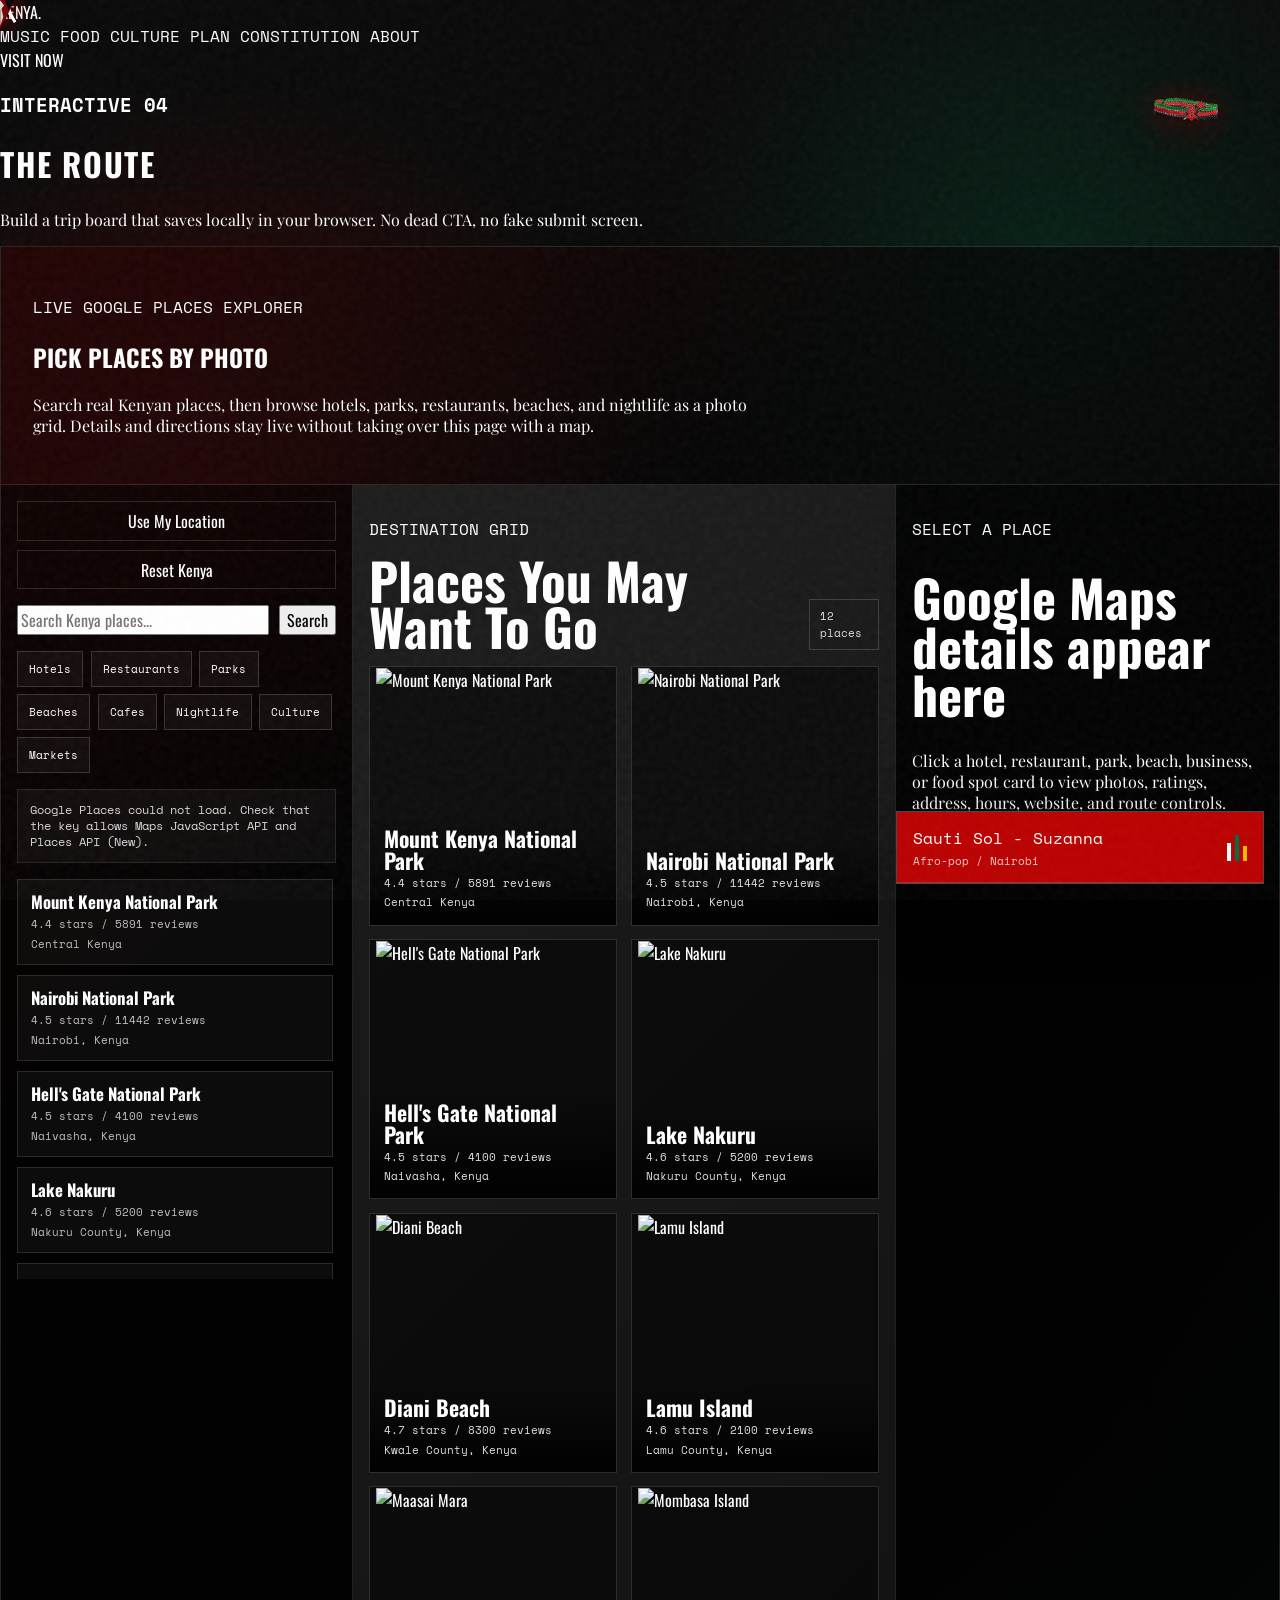
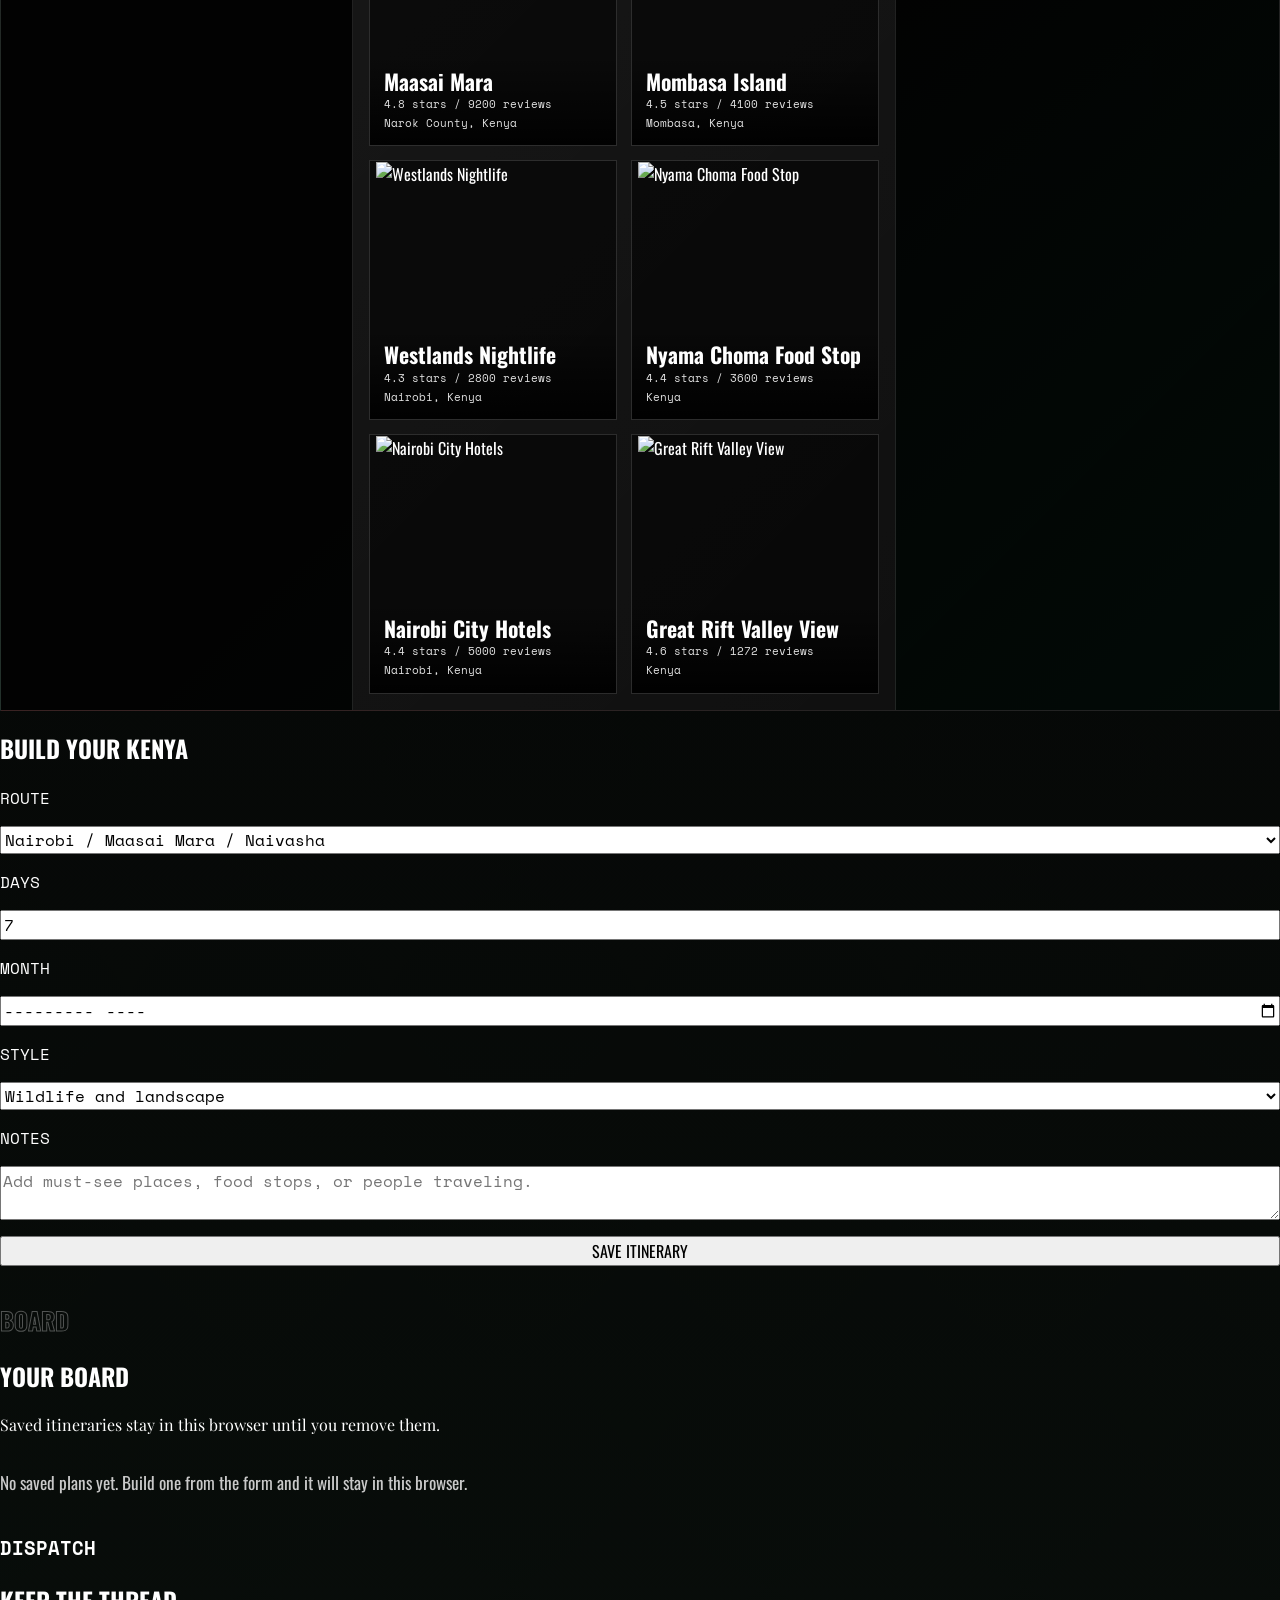
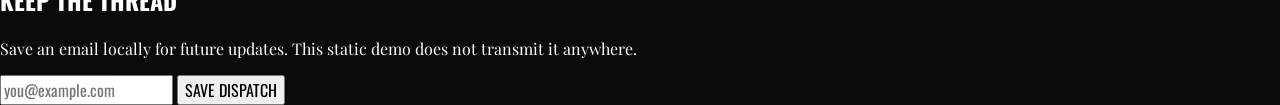
==== commit 0f92f47e: "alo alo" ====
--- a/plan.html
+++ b/plan.html
@@ -38,17 +38,6 @@
           <h2 class="text-4xl md:text-6xl font-bold leading-none">PICK PLACES BY PHOTO</h2>
           <p class="font-serif text-gray-400 mt-3 max-w-3xl">Search real Kenyan places, then browse hotels, parks, restaurants, beaches, and nightlife as a photo grid. Details and directions stay live without taking over this page with a map.</p>
         </div>
-        <div class="map-key-panel">
-          <label class="font-mono text-xs text-gray-400 tracking-widest" for="maps-api-key">GOOGLE MAPS API KEY</label>
-          <div class="map-key-row">
-            <input id="maps-api-key" data-map-key type="password" autocomplete="off" placeholder="Paste Maps JS key" class="bg-black border border-white/20 p-3 text-white">
-            <button type="button" class="icon-btn" data-map-load>Load Places</button>
-          </div>
-          <div class="map-key-actions">
-            <button type="button" data-map-clear-key>Forget Key</button>
-            <a href="https://developers.google.com/maps/documentation/javascript/get-api-key" target="_blank" rel="noreferrer">Get a key</a>
-          </div>
-        </div>
       </div>
 
       <div class="map-workbench">
@@ -71,7 +60,7 @@
             <button type="button" data-map-query="museums and cultural centers in Kenya">Culture</button>
             <button type="button" data-map-query="markets and shopping malls in Kenya">Markets</button>
           </div>
-          <div class="map-status" data-map-status>Enter your key and load places to pull live Google Places photos and details.</div>
+          <div class="map-status" data-map-status>Curated Kenya destination images are ready while live place details initialize.</div>
           <div class="map-results" data-map-results></div>
         </aside>
 
@@ -86,7 +75,7 @@
             </div>
             <div class="place-gallery" data-place-gallery>
               <div class="gallery-empty">
-                <strong>Load places to fill this with real destination images.</strong>
+                <strong>Destination images are ready.</strong>
                 <p>Search hotels, restaurants, national parks, beaches, businesses, or cool joints across Kenya.</p>
               </div>
             </div>
